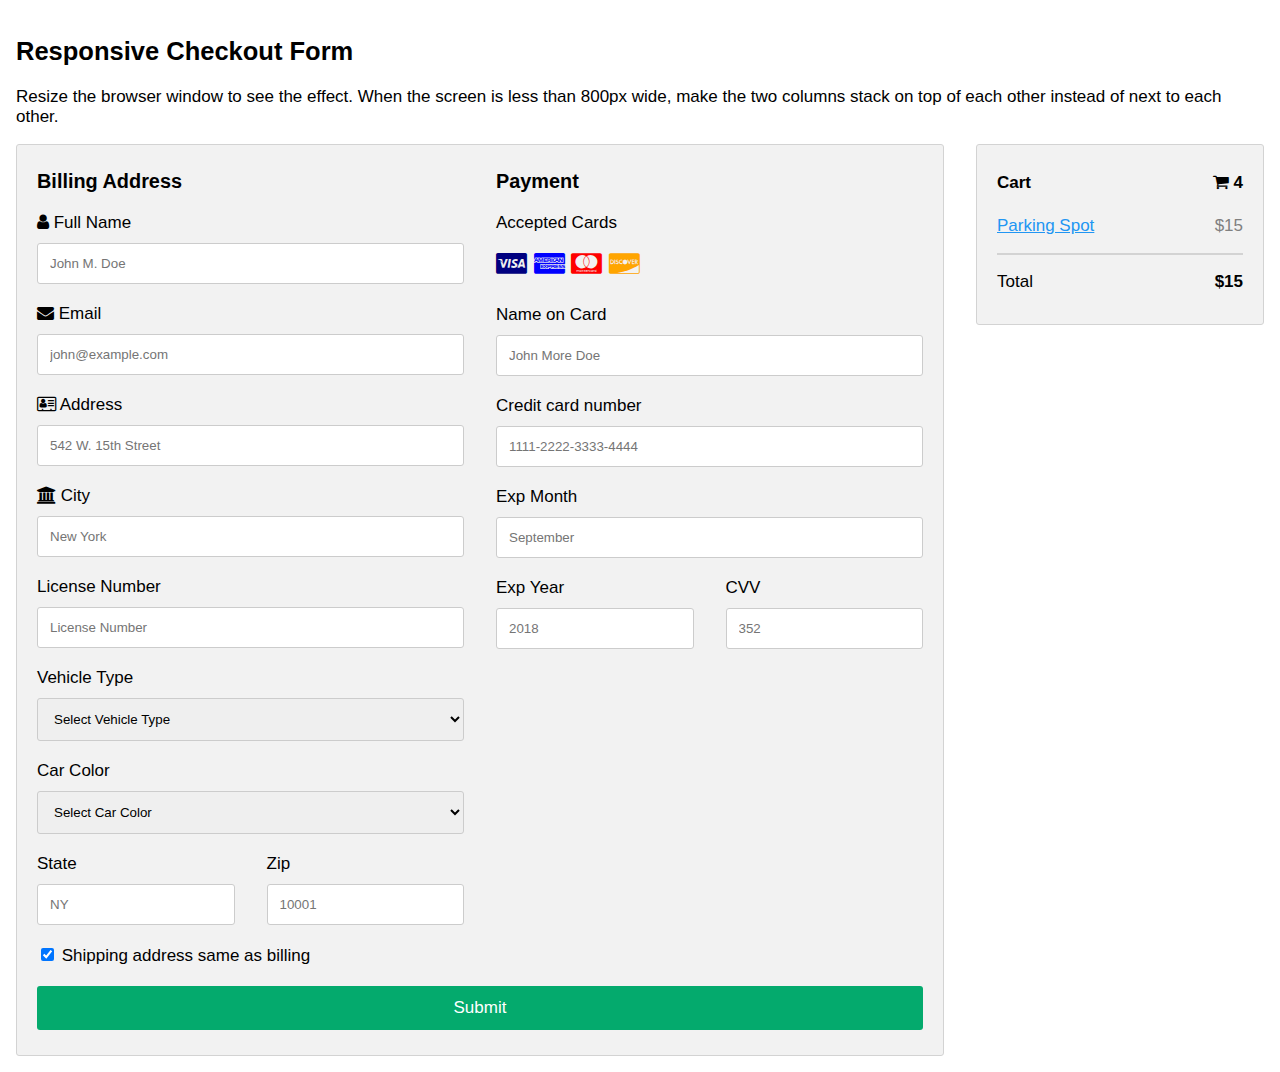
==== cscd350/templates/checkout.html @ 9977cb9d "this" ====
<!DOCTYPE html>
<html>
<head>
<meta name="viewport" content="width=device-width, initial-scale=1">
<link rel="stylesheet" href="https://cdnjs.cloudflare.com/ajax/libs/font-awesome/4.7.0/css/font-awesome.min.css">
<style>
body {
  font-family: Arial;
  font-size: 17px;
  padding: 8px;
}

* {
  box-sizing: border-box;
}

.row {
  display: -ms-flexbox; /* IE10 */
  display: flex;
  -ms-flex-wrap: wrap; /* IE10 */
  flex-wrap: wrap;
  margin: 0 -16px;
}

.col-25 {
  -ms-flex: 25%; /* IE10 */
  flex: 25%;
}

.col-50 {
  -ms-flex: 50%; /* IE10 */
  flex: 50%;
}

.col-75 {
  -ms-flex: 75%; /* IE10 */
  flex: 75%;
}

.col-25,
.col-50,
.col-75 {
  padding: 0 16px;
}

.container {
  background-color: #f2f2f2;
  padding: 5px 20px 15px 20px;
  border: 1px solid lightgrey;
  border-radius: 3px;
}

input[type=text], select {
  width: 100%;
  margin-bottom: 20px;
  padding: 12px;
  border: 1px solid #ccc;
  border-radius: 3px;
}

label {
  margin-bottom: 10px;
  display: block;
}

.icon-container {
  margin-bottom: 20px;
  padding: 7px 0;
  font-size: 24px;
}

.btn {
  background-color: #04AA6D;
  color: white;
  padding: 12px;
  margin: 10px 0;
  border: none;
  width: 100%;
  border-radius: 3px;
  cursor: pointer;
  font-size: 17px;
}

.btn:hover {
  background-color: #45a049;
}

a {
  color: #2196F3;
}

hr {
  border: 1px solid lightgrey;
}

span.price {
  float: right;
  color: grey;
}

@media (max-width: 800px) {
  .row {
    flex-direction: column-reverse;
  }
  .col-25 {
    margin-bottom: 20px;
  }
}
</style>
</head>
<body>

<h2>Responsive Checkout Form</h2>
<p>Resize the browser window to see the effect. When the screen is less than 800px wide, make the two columns stack on top of each other instead of next to each other.</p>
<div class="row">
  <div class="col-75">
    <div class="container">
      <form id="checkout-form">
        <div class="row">
          <div class="col-50">
            <h3>Billing Address</h3>
            <label for="fname"><i class="fa fa-user"></i> Full Name</label>
            <input type="text" id="fname" name="firstname" placeholder="John M. Doe">
            <label for="email"><i class="fa fa-envelope"></i> Email</label>
            <input type="text" id="email" name="email" placeholder="john@example.com">
            <label for="adr"><i class="fa fa-address-card-o"></i> Address</label>
            <input type="text" id="adr" name="address" placeholder="542 W. 15th Street">
            <label for="city"><i class="fa fa-institution"></i> City</label>
            <input type="text" id="city" name="city" placeholder="New York">

            <div class="form-column">
              <label for="lic" class="visually-hidden">License Number</label>
              <input type="text" id="lic" name="lic" placeholder="License Number" required>

              <label for="vehicle-type" class="visually-hidden">Vehicle Type</label>
              <select id="vehicle-type" name="vehicle-type" required>
                <option value="" disabled selected>Select Vehicle Type</option>
                <option value="Car">Car</option>
                <option value="Truck">Truck</option>
                <option value="Motorcycle">Motorcycle</option>
              </select>

              <label for="color" class="visually-hidden">Car Color</label>
              <select id="color" name="color" required>
                <option value="" disabled selected>Select Car Color</option>
                <option value="Black" style="background-color: black; color: white;">Black</option>
                <option value="White" style="background-color: white; color: black;">White</option>
                <option value="Gray" style="background-color: gray; color: white;">Gray</option>
                <option value="Silver" style="background-color: silver; color: black;">Silver</option>
                <option value="Red" style="background-color: red; color: white;">Red</option>
                <option value="Blue" style="background-color: blue; color: white;">Blue</option>
                <option value="Brown" style="background-color: brown; color: white;">Brown</option>
                <option value="Green" style="background-color: green; color: white;">Green</option>
                <option value="Orange" style="background-color: orange; color: white;">Orange</option>
                <option value="Pink" style="background-color: pink; color: black;">Pink</option>
              </select>
            </div>

            <div class="row">
              <div class="col-50">
                <label for="state">State</label>
                <input type="text" id="state" name="state" placeholder="NY">
              </div>
              <div class="col-50">
                <label for="zip">Zip</label>
                <input type="text" id="zip" name="zip" placeholder="10001">
              </div>
            </div>
          </div>

          <div class="col-50">
            <h3>Payment</h3>
            <label for="fname">Accepted Cards</label>
            <div class="icon-container">
              <i class="fa fa-cc-visa" style="color:navy;"></i>
              <i class="fa fa-cc-amex" style="color:blue;"></i>
              <i class="fa fa-cc-mastercard" style="color:red;"></i>
              <i class="fa fa-cc-discover" style="color:orange;"></i>
            </div>
            <label for="cname">Name on Card</label>
            <input type="text" id="cname" name="cardname" placeholder="John More Doe">
            <label for="ccnum">Credit card number</label>
            <input type="text" id="ccnum" name="cardnumber" placeholder="1111-2222-3333-4444">
            <label for="expmonth">Exp Month</label>
            <input type="text" id="expmonth" name="expmonth" placeholder="September">
            <div class="row">
              <div class="col-50">
                <label for="expyear">Exp Year</label>
                <input type="text" id="expyear" name="expyear" placeholder="2018">
              </div>
              <div class="col-50">
                <label for="cvv">CVV</label>
                <input type="text" id="cvv" name="cvv" placeholder="352">
              </div>
            </div>
          </div>
        </div>
        <label>
          <input type="checkbox" checked="checked" name="sameadr"> Shipping address same as billing
        </label>
        <input type="submit" value="Submit" class="btn">
      </form>
    </div>
  </div>
  <div class="col-25">
    <div class="container">
      <h4>Cart <span class="price" style="color:black"><i class="fa fa-shopping-cart"></i> <b>4</b></span></h4>
      <p><a href="#">Parking Spot</a> <span class="price">$15</span></p>
      <hr>
      <p>Total <span class="price" style="color:black"><b>$15</b></span></p>
    </div>
  </div>
</div>
<script>
  document.addEventListener('DOMContentLoaded', function() {
    const checkoutForm = document.getElementById('checkout-form');

    checkoutForm.addEventListener('submit', function(event) {
      event.preventDefault();

      const spotId = localStorage.getItem('selectedSpotId');
      if (!spotId) {
        alert('No spot selected.');
        return;
      }

      const parkingLotId = 1;  // Default parking lot ID
      const vehicleId = 1;  // Default vehicle ID

      const licenseNumber = document.getElementById('lic').value;
      const vehicleType = document.getElementById('vehicle-type').value;
      const carColor = document.getElementById('color').value;

      const now = new Date();
      const endT = new Date(now.getTime() + 4 * 60 * 60 * 1000);  // + 4 hours from now

      const startTime = now.toISOString().slice(0, 19).replace('T', ' ');
      const endTime = endT.toISOString().slice(0, 19).replace('T', ' ');

      fetch('/reserve', {
        method: 'POST',
        headers: {
          'Content-Type': 'application/json',
        },
        body: JSON.stringify({
          spot_id: spotId,
          parking_lot_id: parkingLotId,
          vehicle_id: vehicleId,
          license_number: licenseNumber,
          vehicle_type: vehicleType,
          car_color: carColor,
          start_time: startTime,
          end_time: endTime
        }),
      })
      .then(response => response.json())
      .then(data => {
        alert(data.message);
        localStorage.removeItem('selectedSpotId');
        window.location.href = '/availability.html';
      });
    });
  });
</script>
</body>
</html>
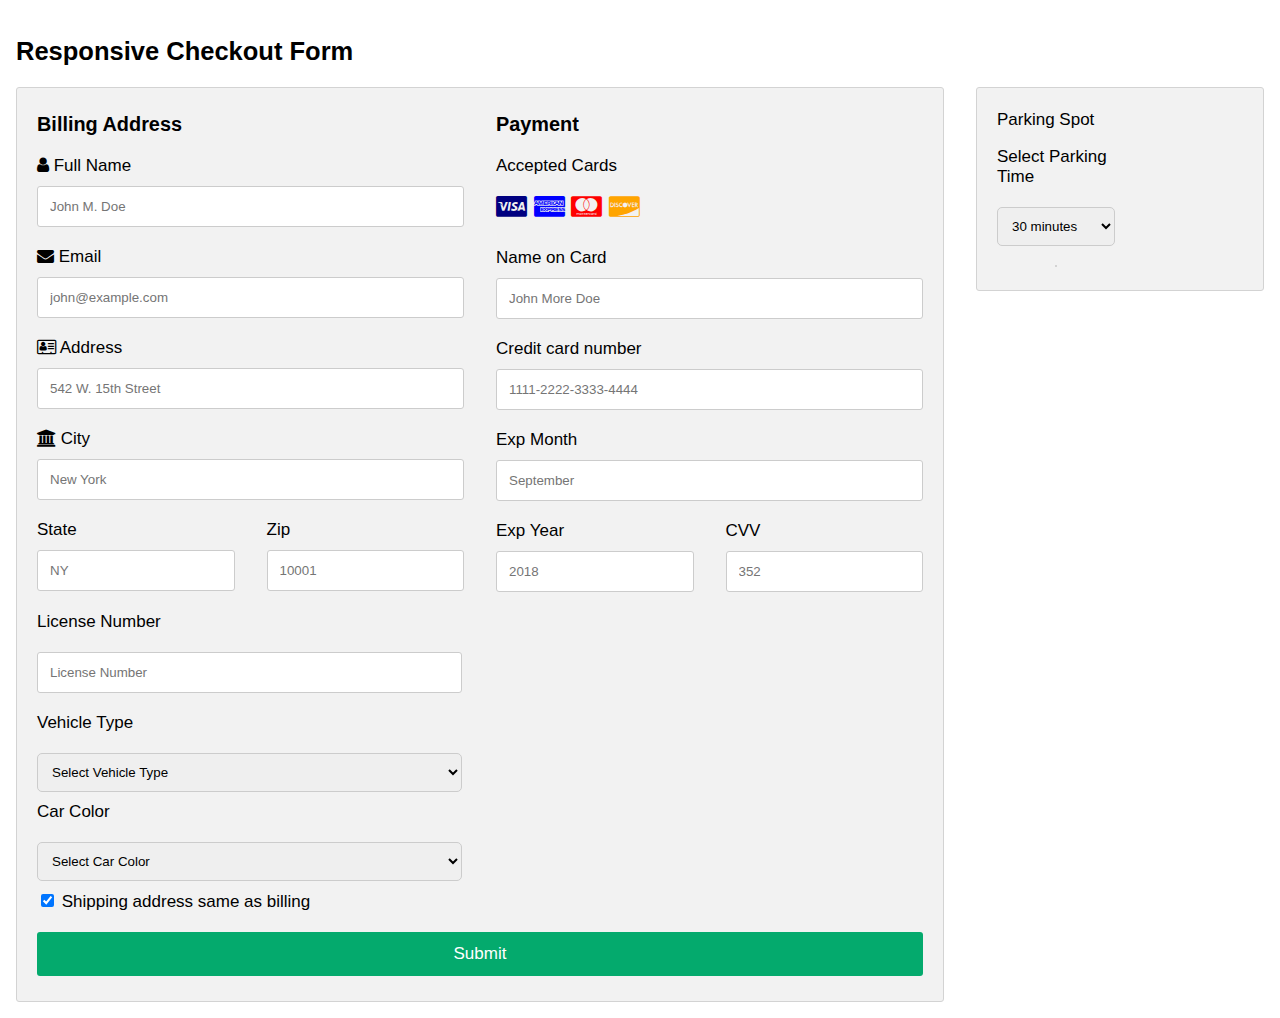
==== commit 35099def: "final ithink" ====
--- a/cscd350/templates/checkout.html
+++ b/cscd350/templates/checkout.html
@@ -4,6 +4,20 @@
 <meta name="viewport" content="width=device-width, initial-scale=1">
 <link rel="stylesheet" href="https://cdnjs.cloudflare.com/ajax/libs/font-awesome/4.7.0/css/font-awesome.min.css">
 <style>
+    .form-column {
+    display: flex;
+    flex-direction: column;
+    width: 48%;
+  }
+
+  .form-column input,
+  .form-column select {
+    width: 100%;
+    padding: 10px;
+    margin: 10px 0;
+    border: 1px solid #ccc;
+    border-radius: 5px;
+  }
 body {
   font-family: Arial;
   font-size: 17px;
@@ -50,7 +64,7 @@
   border-radius: 3px;
 }
 
-input[type=text], select {
+input[type=text] {
   width: 100%;
   margin-bottom: 20px;
   padding: 12px;
@@ -111,13 +125,14 @@
 <body>
 
 <h2>Responsive Checkout Form</h2>
-<p>Resize the browser window to see the effect. When the screen is less than 800px wide, make the two columns stack on top of each other instead of next to each other.</p>
 <div class="row">
   <div class="col-75">
     <div class="container">
       <form id="checkout-form">
         <div class="row">
           <div class="col-50">
+
+
             <h3>Billing Address</h3>
             <label for="fname"><i class="fa fa-user"></i> Full Name</label>
             <input type="text" id="fname" name="firstname" placeholder="John M. Doe">
@@ -128,7 +143,47 @@
             <label for="city"><i class="fa fa-institution"></i> City</label>
             <input type="text" id="city" name="city" placeholder="New York">
 
-            <div class="form-column">
+            <div class="row">
+              <div class="col-50">
+                <label for="state">State</label>
+                <input type="text" id="state" name="state" placeholder="NY">
+              </div>
+              <div class="col-50">
+                <label for="zip">Zip</label>
+                <input type="text" id="zip" name="zip" placeholder="10001">
+              </div>
+            </div>
+          </div>
+
+          <div class="col-50">
+            <h3>Payment</h3>
+            <label for="fname">Accepted Cards</label>
+            <div class="icon-container">
+              <i class="fa fa-cc-visa" style="color:navy;"></i>
+              <i class="fa fa-cc-amex" style="color:blue;"></i>
+              <i class="fa fa-cc-mastercard" style="color:red;"></i>
+              <i class="fa fa-cc-discover" style="color:orange;"></i>
+            </div>
+            <label for="cname">Name on Card</label>
+            <input type="text" id="cname" name="cardname" placeholder="John More Doe">
+            <label for="ccnum">Credit card number</label>
+            <input type="text" id="ccnum" name="cardnumber" placeholder="1111-2222-3333-4444">
+            <label for="expmonth">Exp Month</label>
+            <input type="text" id="expmonth" name="expmonth" placeholder="September">
+            <div class="row">
+              <div class="col-50">
+                <label for="expyear">Exp Year</label>
+                <input type="text" id="expyear" name="expyear" placeholder="2018">
+              </div>
+              <div class="col-50">
+                <label for="cvv">CVV</label>
+                <input type="text" id="cvv" name="cvv" placeholder="352">
+              </div>
+            </div>
+          </div>
+        </div>
+
+        <div class="form-column">
               <label for="lic" class="visually-hidden">License Number</label>
               <input type="text" id="lic" name="lic" placeholder="License Number" required>
 
@@ -156,45 +211,6 @@
               </select>
             </div>
 
-            <div class="row">
-              <div class="col-50">
-                <label for="state">State</label>
-                <input type="text" id="state" name="state" placeholder="NY">
-              </div>
-              <div class="col-50">
-                <label for="zip">Zip</label>
-                <input type="text" id="zip" name="zip" placeholder="10001">
-              </div>
-            </div>
-          </div>
-
-          <div class="col-50">
-            <h3>Payment</h3>
-            <label for="fname">Accepted Cards</label>
-            <div class="icon-container">
-              <i class="fa fa-cc-visa" style="color:navy;"></i>
-              <i class="fa fa-cc-amex" style="color:blue;"></i>
-              <i class="fa fa-cc-mastercard" style="color:red;"></i>
-              <i class="fa fa-cc-discover" style="color:orange;"></i>
-            </div>
-            <label for="cname">Name on Card</label>
-            <input type="text" id="cname" name="cardname" placeholder="John More Doe">
-            <label for="ccnum">Credit card number</label>
-            <input type="text" id="ccnum" name="cardnumber" placeholder="1111-2222-3333-4444">
-            <label for="expmonth">Exp Month</label>
-            <input type="text" id="expmonth" name="expmonth" placeholder="September">
-            <div class="row">
-              <div class="col-50">
-                <label for="expyear">Exp Year</label>
-                <input type="text" id="expyear" name="expyear" placeholder="2018">
-              </div>
-              <div class="col-50">
-                <label for="cvv">CVV</label>
-                <input type="text" id="cvv" name="cvv" placeholder="352">
-              </div>
-            </div>
-          </div>
-        </div>
         <label>
           <input type="checkbox" checked="checked" name="sameadr"> Shipping address same as billing
         </label>
@@ -204,13 +220,24 @@
   </div>
   <div class="col-25">
     <div class="container">
-      <h4>Cart <span class="price" style="color:black"><i class="fa fa-shopping-cart"></i> <b>4</b></span></h4>
-      <p><a href="#">Parking Spot</a> <span class="price">$15</span></p>
+      <div class="form-column">
+      <p>Parking Spot<span class="price"></span></p>
+      <label for="parking-time">Select Parking Time</label>
+      <select id="parking-time">
+        <option value="30">30 minutes</option>
+        <option value="60">1 hour</option>
+        <option value="90">1.5 hours</option>
+        <option value="120">2 hours</option>
+        <option value="150">2.5 hours</option>
+        <option value="180">3 hours</option>
+        <option value="210">3.5 hours</option>
+        <option value="240">4 hours</option>
+      </select>
       <hr>
-      <p>Total <span class="price" style="color:black"><b>$15</b></span></p>
     </div>
   </div>
-</div>
+  </div>
+
 <script>
   document.addEventListener('DOMContentLoaded', function() {
     const checkoutForm = document.getElementById('checkout-form');
@@ -225,14 +252,14 @@
       }
 
       const parkingLotId = 1;  // Default parking lot ID
-      const vehicleId = 1;  // Default vehicle ID
 
       const licenseNumber = document.getElementById('lic').value;
       const vehicleType = document.getElementById('vehicle-type').value;
       const carColor = document.getElementById('color').value;
 
-      const now = new Date();
-      const endT = new Date(now.getTime() + 4 * 60 * 60 * 1000);  // + 4 hours from now
+      const now = new Date( (new Date()).getTime() - 7 * 60 * 60 * 1000);  // Subtract 7 hours from current time to get PST
+      const parkingTime = document.getElementById('parking-time').value;
+      const endT = new Date(now.getTime() + parkingTime * 60 * 1000);  // increment by selected minutes
 
       const startTime = now.toISOString().slice(0, 19).replace('T', ' ');
       const endTime = endT.toISOString().slice(0, 19).replace('T', ' ');
@@ -245,7 +272,6 @@
         body: JSON.stringify({
           spot_id: spotId,
           parking_lot_id: parkingLotId,
-          vehicle_id: vehicleId,
           license_number: licenseNumber,
           vehicle_type: vehicleType,
           car_color: carColor,
@@ -259,8 +285,12 @@
         localStorage.removeItem('selectedSpotId');
         window.location.href = '/availability.html';
       });
+
+
     });
   });
 </script>
+
+
 </body>
 </html>
